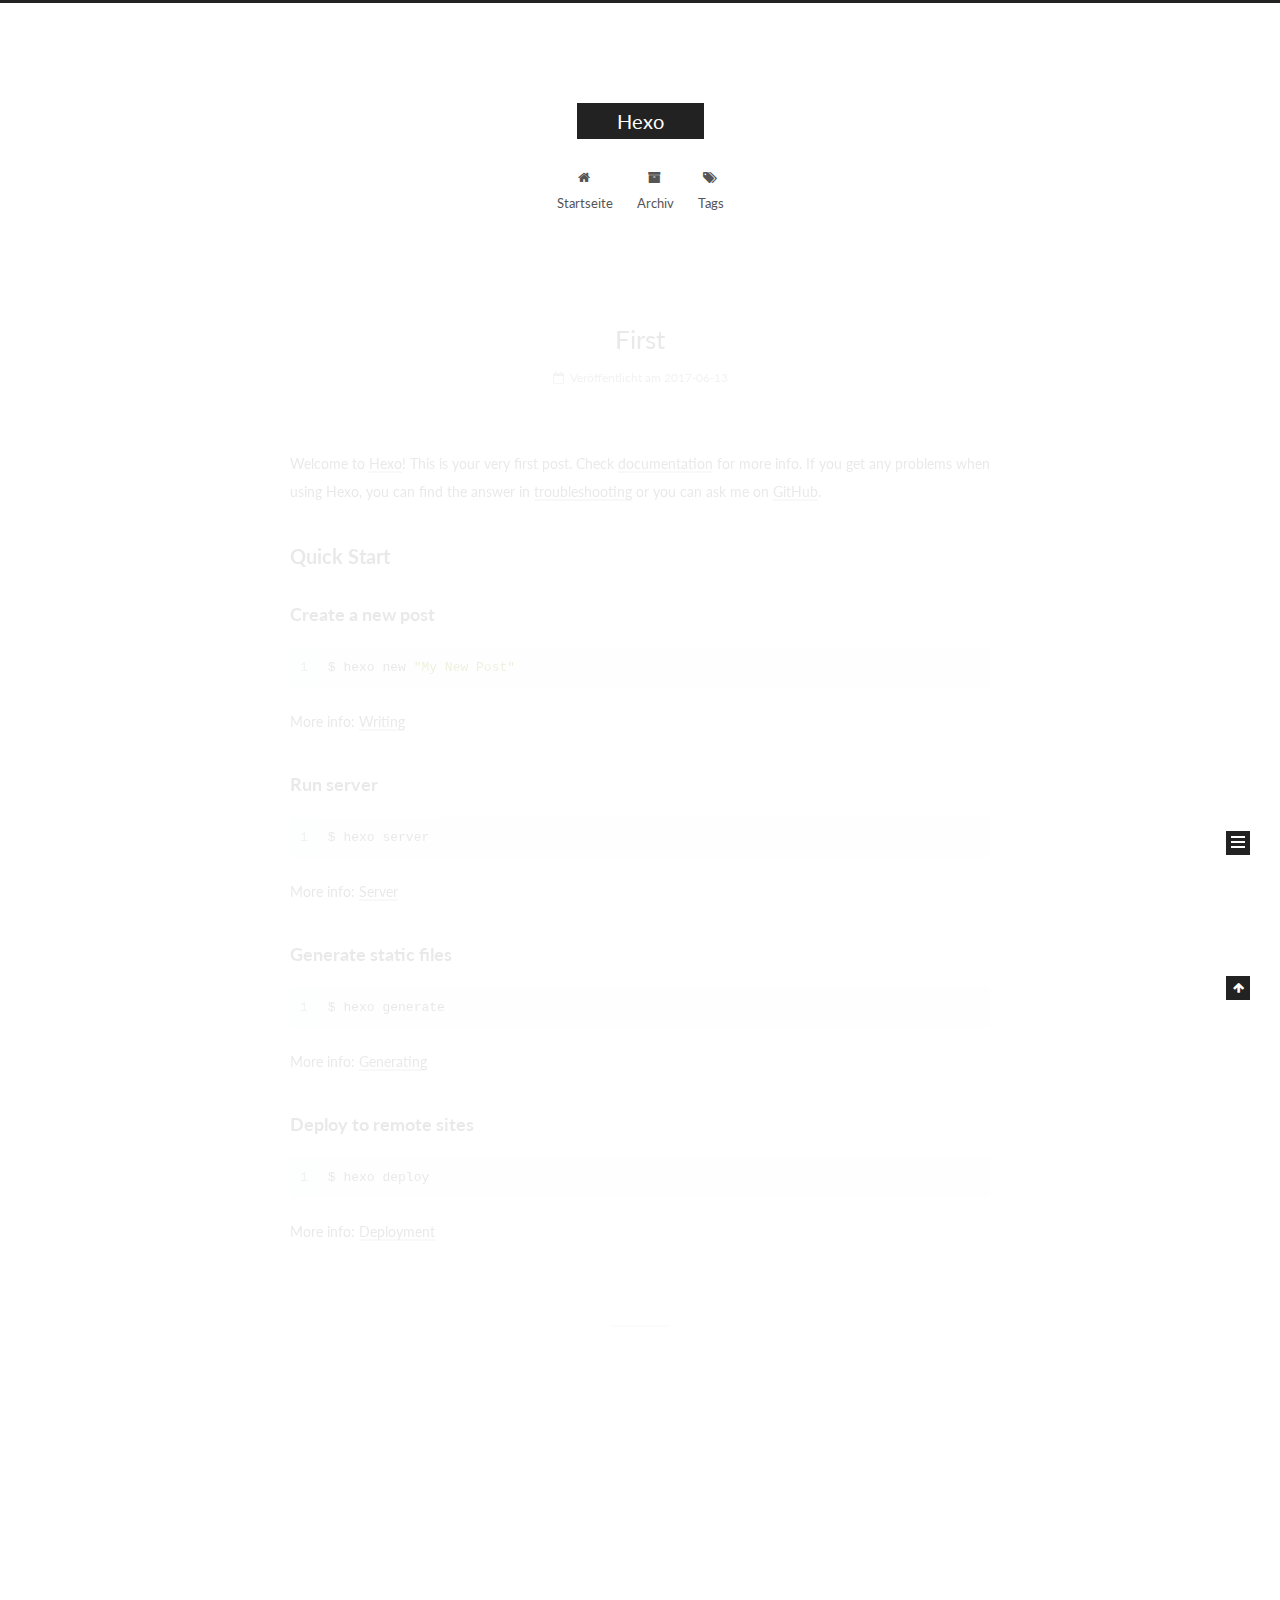
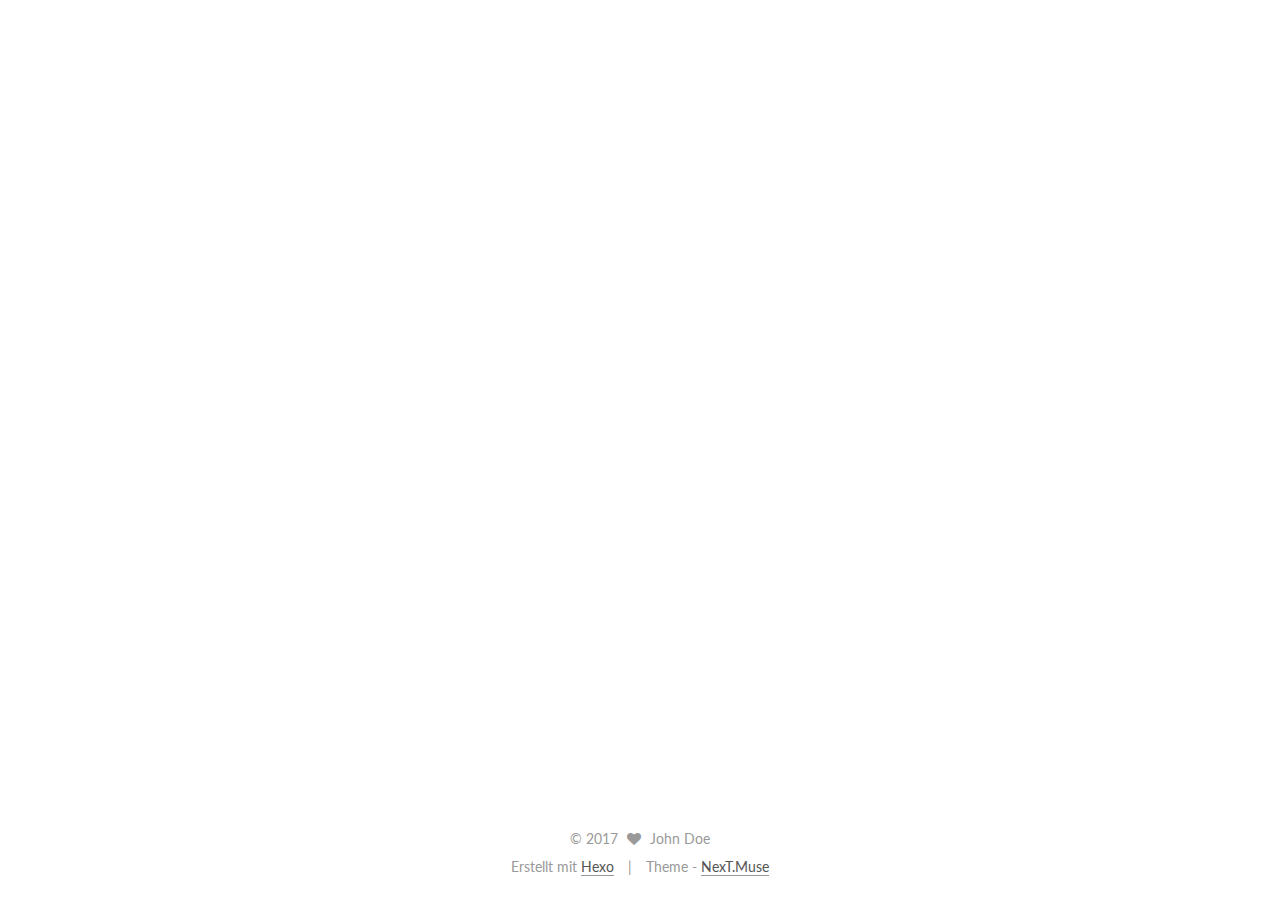
==== index.html @ 850f8885 "Site updated: 2017-06-13 23:37:37" ====
<!doctype html>



  


<html class="theme-next muse use-motion" lang="">
<head>
  <meta charset="UTF-8"/>
<meta http-equiv="X-UA-Compatible" content="IE=edge" />
<meta name="viewport" content="width=device-width, initial-scale=1, maximum-scale=1"/>









<meta http-equiv="Cache-Control" content="no-transform" />
<meta http-equiv="Cache-Control" content="no-siteapp" />















  
  
  <link href="/lib/fancybox/source/jquery.fancybox.css?v=2.1.5" rel="stylesheet" type="text/css" />




  
  
  
  

  
    
    
  

  

  

  

  

  
    
    
    <link href="//fonts.googleapis.com/css?family=Lato:300,300italic,400,400italic,700,700italic&subset=latin,latin-ext" rel="stylesheet" type="text/css">
  






<link href="/lib/font-awesome/css/font-awesome.min.css?v=4.6.2" rel="stylesheet" type="text/css" />

<link href="/css/main.css?v=5.1.1" rel="stylesheet" type="text/css" />


  <meta name="keywords" content="Hexo, NexT" />








  <link rel="shortcut icon" type="image/x-icon" href="/favicon.ico?v=5.1.1" />






<meta property="og:type" content="website">
<meta property="og:title" content="Hexo">
<meta property="og:url" content="http://yoursite.com/index.html">
<meta property="og:site_name" content="Hexo">
<meta name="twitter:card" content="summary">
<meta name="twitter:title" content="Hexo">



<script type="text/javascript" id="hexo.configurations">
  var NexT = window.NexT || {};
  var CONFIG = {
    root: '/',
    scheme: 'Muse',
    sidebar: {"position":"left","display":"post","offset":12,"offset_float":0,"b2t":false,"scrollpercent":false},
    fancybox: true,
    motion: true,
    duoshuo: {
      userId: '0',
      author: 'Author'
    },
    algolia: {
      applicationID: '',
      apiKey: '',
      indexName: '',
      hits: {"per_page":10},
      labels: {"input_placeholder":"Search for Posts","hits_empty":"We didn't find any results for the search: ${query}","hits_stats":"${hits} results found in ${time} ms"}
    }
  };
</script>



  <link rel="canonical" href="http://yoursite.com/"/>





  <title>Hexo</title>
  














</head>

<body itemscope itemtype="http://schema.org/WebPage" lang="">

  
  
    
  

  <div class="container sidebar-position-left 
   page-home 
 ">
    <div class="headband"></div>

    <header id="header" class="header" itemscope itemtype="http://schema.org/WPHeader">
      <div class="header-inner"><div class="site-brand-wrapper">
  <div class="site-meta ">
    

    <div class="custom-logo-site-title">
      <a href="/"  class="brand" rel="start">
        <span class="logo-line-before"><i></i></span>
        <span class="site-title">Hexo</span>
        <span class="logo-line-after"><i></i></span>
      </a>
    </div>
      
        <p class="site-subtitle"></p>
      
  </div>

  <div class="site-nav-toggle">
    <button>
      <span class="btn-bar"></span>
      <span class="btn-bar"></span>
      <span class="btn-bar"></span>
    </button>
  </div>
</div>

<nav class="site-nav">
  

  
    <ul id="menu" class="menu">
      
        
        <li class="menu-item menu-item-home">
          <a href="/" rel="section">
            
              <i class="menu-item-icon fa fa-fw fa-home"></i> <br />
            
            Startseite
          </a>
        </li>
      
        
        <li class="menu-item menu-item-archives">
          <a href="/archives/" rel="section">
            
              <i class="menu-item-icon fa fa-fw fa-archive"></i> <br />
            
            Archiv
          </a>
        </li>
      
        
        <li class="menu-item menu-item-tags">
          <a href="/tags/" rel="section">
            
              <i class="menu-item-icon fa fa-fw fa-tags"></i> <br />
            
            Tags
          </a>
        </li>
      

      
    </ul>
  

  
</nav>



 </div>
    </header>

    <main id="main" class="main">
      <div class="main-inner">
        <div class="content-wrap">
          <div id="content" class="content">
            
  <section id="posts" class="posts-expand">
    
      

  

  
  
  

  <article class="post post-type-normal " itemscope itemtype="http://schema.org/Article">
    <link itemprop="mainEntityOfPage" href="http://yoursite.com/2017/06/13/first/">

    <span hidden itemprop="author" itemscope itemtype="http://schema.org/Person">
      <meta itemprop="name" content="John Doe">
      <meta itemprop="description" content="">
      <meta itemprop="image" content="/images/avatar.gif">
    </span>

    <span hidden itemprop="publisher" itemscope itemtype="http://schema.org/Organization">
      <meta itemprop="name" content="Hexo">
    </span>

    
      <header class="post-header">

        
        
          <h1 class="post-title" itemprop="name headline">
                
                <a class="post-title-link" href="/2017/06/13/first/" itemprop="url">First</a></h1>
        

        <div class="post-meta">
          <span class="post-time">
            
              <span class="post-meta-item-icon">
                <i class="fa fa-calendar-o"></i>
              </span>
              
                <span class="post-meta-item-text">Veröffentlicht am</span>
              
              <time title="Post created" itemprop="dateCreated datePublished" datetime="2017-06-13T22:13:19+08:00">
                2017-06-13
              </time>
            

            

            
          </span>

          

          
            
          

          
          

          

          

          

        </div>
      </header>
    

    <div class="post-body" itemprop="articleBody">

      
      

      
        
          
            <p>Welcome to <a href="https://hexo.io/" target="_blank" rel="external">Hexo</a>! This is your very first post. Check <a href="https://hexo.io/docs/" target="_blank" rel="external">documentation</a> for more info. If you get any problems when using Hexo, you can find the answer in <a href="https://hexo.io/docs/troubleshooting.html" target="_blank" rel="external">troubleshooting</a> or you can ask me on <a href="https://github.com/hexojs/hexo/issues" target="_blank" rel="external">GitHub</a>.</p>
<h2 id="Quick-Start"><a href="#Quick-Start" class="headerlink" title="Quick Start"></a>Quick Start</h2><h3 id="Create-a-new-post"><a href="#Create-a-new-post" class="headerlink" title="Create a new post"></a>Create a new post</h3><figure class="highlight bash"><table><tr><td class="gutter"><pre><div class="line">1</div></pre></td><td class="code"><pre><div class="line">$ hexo new <span class="string">"My New Post"</span></div></pre></td></tr></table></figure>
<p>More info: <a href="https://hexo.io/docs/writing.html" target="_blank" rel="external">Writing</a></p>
<h3 id="Run-server"><a href="#Run-server" class="headerlink" title="Run server"></a>Run server</h3><figure class="highlight bash"><table><tr><td class="gutter"><pre><div class="line">1</div></pre></td><td class="code"><pre><div class="line">$ hexo server</div></pre></td></tr></table></figure>
<p>More info: <a href="https://hexo.io/docs/server.html" target="_blank" rel="external">Server</a></p>
<h3 id="Generate-static-files"><a href="#Generate-static-files" class="headerlink" title="Generate static files"></a>Generate static files</h3><figure class="highlight bash"><table><tr><td class="gutter"><pre><div class="line">1</div></pre></td><td class="code"><pre><div class="line">$ hexo generate</div></pre></td></tr></table></figure>
<p>More info: <a href="https://hexo.io/docs/generating.html" target="_blank" rel="external">Generating</a></p>
<h3 id="Deploy-to-remote-sites"><a href="#Deploy-to-remote-sites" class="headerlink" title="Deploy to remote sites"></a>Deploy to remote sites</h3><figure class="highlight bash"><table><tr><td class="gutter"><pre><div class="line">1</div></pre></td><td class="code"><pre><div class="line">$ hexo deploy</div></pre></td></tr></table></figure>
<p>More info: <a href="https://hexo.io/docs/deployment.html" target="_blank" rel="external">Deployment</a></p>

          
        
      
    </div>

    <div>
      
    </div>

    <div>
      
    </div>

    <div>
      
    </div>

    <footer class="post-footer">
      

      

      

      
      
        <div class="post-eof"></div>
      
    </footer>
  </article>


    
      

  

  
  
  

  <article class="post post-type-normal " itemscope itemtype="http://schema.org/Article">
    <link itemprop="mainEntityOfPage" href="http://yoursite.com/2017/06/13/hello-world/">

    <span hidden itemprop="author" itemscope itemtype="http://schema.org/Person">
      <meta itemprop="name" content="John Doe">
      <meta itemprop="description" content="">
      <meta itemprop="image" content="/images/avatar.gif">
    </span>

    <span hidden itemprop="publisher" itemscope itemtype="http://schema.org/Organization">
      <meta itemprop="name" content="Hexo">
    </span>

    
      <header class="post-header">

        
        
          <h1 class="post-title" itemprop="name headline">
                
                <a class="post-title-link" href="/2017/06/13/hello-world/" itemprop="url">Hello World</a></h1>
        

        <div class="post-meta">
          <span class="post-time">
            
              <span class="post-meta-item-icon">
                <i class="fa fa-calendar-o"></i>
              </span>
              
                <span class="post-meta-item-text">Veröffentlicht am</span>
              
              <time title="Post created" itemprop="dateCreated datePublished" datetime="2017-06-13T21:46:37+08:00">
                2017-06-13
              </time>
            

            

            
          </span>

          

          
            
          

          
          

          

          

          

        </div>
      </header>
    

    <div class="post-body" itemprop="articleBody">

      
      

      
        
          
            <p>Welcome to <a href="https://hexo.io/" target="_blank" rel="external">Hexo</a>! This is your very first post. Check <a href="https://hexo.io/docs/" target="_blank" rel="external">documentation</a> for more info. If you get any problems when using Hexo, you can find the answer in <a href="https://hexo.io/docs/troubleshooting.html" target="_blank" rel="external">troubleshooting</a> or you can ask me on <a href="https://github.com/hexojs/hexo/issues" target="_blank" rel="external">GitHub</a>.</p>
<h2 id="Quick-Start"><a href="#Quick-Start" class="headerlink" title="Quick Start"></a>Quick Start</h2><h3 id="Create-a-new-post"><a href="#Create-a-new-post" class="headerlink" title="Create a new post"></a>Create a new post</h3><figure class="highlight bash"><table><tr><td class="gutter"><pre><div class="line">1</div></pre></td><td class="code"><pre><div class="line">$ hexo new <span class="string">"My New Post"</span></div></pre></td></tr></table></figure>
<p>More info: <a href="https://hexo.io/docs/writing.html" target="_blank" rel="external">Writing</a></p>
<h3 id="Run-server"><a href="#Run-server" class="headerlink" title="Run server"></a>Run server</h3><figure class="highlight bash"><table><tr><td class="gutter"><pre><div class="line">1</div></pre></td><td class="code"><pre><div class="line">$ hexo server</div></pre></td></tr></table></figure>
<p>More info: <a href="https://hexo.io/docs/server.html" target="_blank" rel="external">Server</a></p>
<h3 id="Generate-static-files"><a href="#Generate-static-files" class="headerlink" title="Generate static files"></a>Generate static files</h3><figure class="highlight bash"><table><tr><td class="gutter"><pre><div class="line">1</div></pre></td><td class="code"><pre><div class="line">$ hexo generate</div></pre></td></tr></table></figure>
<p>More info: <a href="https://hexo.io/docs/generating.html" target="_blank" rel="external">Generating</a></p>
<h3 id="Deploy-to-remote-sites"><a href="#Deploy-to-remote-sites" class="headerlink" title="Deploy to remote sites"></a>Deploy to remote sites</h3><figure class="highlight bash"><table><tr><td class="gutter"><pre><div class="line">1</div></pre></td><td class="code"><pre><div class="line">$ hexo deploy</div></pre></td></tr></table></figure>
<p>More info: <a href="https://hexo.io/docs/deployment.html" target="_blank" rel="external">Deployment</a></p>

          
        
      
    </div>

    <div>
      
    </div>

    <div>
      
    </div>

    <div>
      
    </div>

    <footer class="post-footer">
      

      

      

      
      
        <div class="post-eof"></div>
      
    </footer>
  </article>


    
  </section>

  


          </div>
          


          

        </div>
        
          
  
  <div class="sidebar-toggle">
    <div class="sidebar-toggle-line-wrap">
      <span class="sidebar-toggle-line sidebar-toggle-line-first"></span>
      <span class="sidebar-toggle-line sidebar-toggle-line-middle"></span>
      <span class="sidebar-toggle-line sidebar-toggle-line-last"></span>
    </div>
  </div>

  <aside id="sidebar" class="sidebar">
    <div class="sidebar-inner">

      

      

      <section class="site-overview sidebar-panel sidebar-panel-active">
        <div class="site-author motion-element" itemprop="author" itemscope itemtype="http://schema.org/Person">
          <img class="site-author-image" itemprop="image"
               src="/images/avatar.gif"
               alt="John Doe" />
          <p class="site-author-name" itemprop="name">John Doe</p>
           
              <p class="site-description motion-element" itemprop="description"></p>
          
        </div>
        <nav class="site-state motion-element">

          
            <div class="site-state-item site-state-posts">
              <a href="/archives/">
                <span class="site-state-item-count">2</span>
                <span class="site-state-item-name">Artikel</span>
              </a>
            </div>
          

          

          

        </nav>

        

        <div class="links-of-author motion-element">
          
        </div>

        
        

        
        

        


      </section>

      

      

    </div>
  </aside>


        
      </div>
    </main>

    <footer id="footer" class="footer">
      <div class="footer-inner">
        <div class="copyright" >
  
  &copy; 
  <span itemprop="copyrightYear">2017</span>
  <span class="with-love">
    <i class="fa fa-heart"></i>
  </span>
  <span class="author" itemprop="copyrightHolder">John Doe</span>
</div>


<div class="powered-by">
  Erstellt mit  <a class="theme-link" href="https://hexo.io">Hexo</a>
</div>

<div class="theme-info">
  Theme -
  <a class="theme-link" href="https://github.com/iissnan/hexo-theme-next">
    NexT.Muse
  </a>
</div>


        

        
      </div>
    </footer>

    
      <div class="back-to-top">
        <i class="fa fa-arrow-up"></i>
        
      </div>
    

  </div>

  

<script type="text/javascript">
  if (Object.prototype.toString.call(window.Promise) !== '[object Function]') {
    window.Promise = null;
  }
</script>









  












  
  <script type="text/javascript" src="/lib/jquery/index.js?v=2.1.3"></script>

  
  <script type="text/javascript" src="/lib/fastclick/lib/fastclick.min.js?v=1.0.6"></script>

  
  <script type="text/javascript" src="/lib/jquery_lazyload/jquery.lazyload.js?v=1.9.7"></script>

  
  <script type="text/javascript" src="/lib/velocity/velocity.min.js?v=1.2.1"></script>

  
  <script type="text/javascript" src="/lib/velocity/velocity.ui.min.js?v=1.2.1"></script>

  
  <script type="text/javascript" src="/lib/fancybox/source/jquery.fancybox.pack.js?v=2.1.5"></script>


  


  <script type="text/javascript" src="/js/src/utils.js?v=5.1.1"></script>

  <script type="text/javascript" src="/js/src/motion.js?v=5.1.1"></script>



  
  

  
    <script type="text/javascript" src="/js/src/scrollspy.js?v=5.1.1"></script>
<script type="text/javascript" src="/js/src/post-details.js?v=5.1.1"></script>

  

  


  <script type="text/javascript" src="/js/src/bootstrap.js?v=5.1.1"></script>



  


  




	





  





  





  






  





  

  

  

  

  

  

</body>
</html>
---- css/main.css ----
/* normalize.css v3.0.2 | MIT License | git.io/normalize */
html {
  font-family: sans-serif; /* 1 */
  -ms-text-size-adjust: 100%; /* 2 */
  -webkit-text-size-adjust: 100%; /* 2 */
}
body {
  margin: 0;
}
article,
aside,
details,
figcaption,
figure,
footer,
header,
hgroup,
main,
menu,
nav,
section,
summary {
  display: block;
}
audio,
canvas,
progress,
video {
  display: inline-block; /* 1 */
  vertical-align: baseline; /* 2 */
}
audio:not([controls]) {
  display: none;
  height: 0;
}
[hidden],
template {
  display: none;
}
a {
  background-color: transparent;
}
a:active,
a:hover {
  outline: 0;
}
abbr[title] {
  border-bottom: 1px dotted;
}
b,
strong {
  font-weight: bold;
}
dfn {
  font-style: italic;
}
h1 {
  font-size: 2em;
  margin: 0.67em 0;
}
mark {
  background: #ff0;
  color: #000;
}
small {
  font-size: 80%;
}
sub,
sup {
  font-size: 75%;
  line-height: 0;
  position: relative;
  vertical-align: baseline;
}
sup {
  top: -0.5em;
}
sub {
  bottom: -0.25em;
}
img {
  border: 0;
}
svg:not(:root) {
  overflow: hidden;
}
figure {
  margin: 1em 40px;
}
hr {
  -moz-box-sizing: content-box;
  box-sizing: content-box;
  height: 0;
}
pre {
  overflow: auto;
}
code,
kbd,
pre,
samp {
  font-family: monospace, monospace;
  font-size: 1em;
}
button,
input,
optgroup,
select,
textarea {
  color: inherit; /* 1 */
  font: inherit; /* 2 */
  margin: 0; /* 3 */
}
button {
  overflow: visible;
}
button,
select {
  text-transform: none;
}
button,
html input[type="button"],
input[type="reset"],
input[type="submit"] {
  -webkit-appearance: button; /* 2 */
  cursor: pointer; /* 3 */
}
button[disabled],
html input[disabled] {
  cursor: default;
}
button::-moz-focus-inner,
input::-moz-focus-inner {
  border: 0;
  padding: 0;
}
input {
  line-height: normal;
}
input[type="checkbox"],
input[type="radio"] {
  box-sizing: border-box; /* 1 */
  padding: 0; /* 2 */
}
input[type="number"]::-webkit-inner-spin-button,
input[type="number"]::-webkit-outer-spin-button {
  height: auto;
}
input[type="search"] {
  -webkit-appearance: textfield; /* 1 */
  -moz-box-sizing: content-box;
  -webkit-box-sizing: content-box; /* 2 */
  box-sizing: content-box;
}
input[type="search"]::-webkit-search-cancel-button,
input[type="search"]::-webkit-search-decoration {
  -webkit-appearance: none;
}
fieldset {
  border: 1px solid #c0c0c0;
  margin: 0 2px;
  padding: 0.35em 0.625em 0.75em;
}
legend {
  border: 0; /* 1 */
  padding: 0; /* 2 */
}
textarea {
  overflow: auto;
}
optgroup {
  font-weight: bold;
}
table {
  border-collapse: collapse;
  border-spacing: 0;
}
td,
th {
  padding: 0;
}
::selection {
  background: #262a30;
  color: #fff;
}
body {
  position: relative;
  font-family: 'Lato', "PingFang SC", "Microsoft YaHei", sans-serif;
  font-size: 14px;
  line-height: 2;
  color: #555;
  background: #fff;
}
@media (max-width: 767px) {
  body {
    padding-right: 0 !important;
  }
}
@media (min-width: 768px) and (max-width: 991px) {
  body {
    padding-right: 0 !important;
  }
}
@media (min-width: 1600px) {
  body {
    font-size: 16px;
  }
}
h1,
h2,
h3,
h4,
h5,
h6 {
  margin: 0;
  padding: 0;
  font-weight: bold;
  line-height: 1.5;
  font-family: 'Lato', "PingFang SC", "Microsoft YaHei", sans-serif;
}
h2,
h3,
h4,
h5,
h6 {
  margin: 20px 0 15px;
}
h1 {
  font-size: 22px;
}
@media (max-width: 767px) {
  h1 {
    font-size: 18px;
  }
}
h2 {
  font-size: 20px;
}
@media (max-width: 767px) {
  h2 {
    font-size: 16px;
  }
}
h3 {
  font-size: 18px;
}
@media (max-width: 767px) {
  h3 {
    font-size: 14px;
  }
}
h4 {
  font-size: 16px;
}
@media (max-width: 767px) {
  h4 {
    font-size: 12px;
  }
}
h5 {
  font-size: 14px;
}
@media (max-width: 767px) {
  h5 {
    font-size: 10px;
  }
}
h6 {
  font-size: 12px;
}
@media (max-width: 767px) {
  h6 {
    font-size: 8px;
  }
}
p {
  margin: 0 0 25px 0;
}
a {
  color: #555;
  text-decoration: none;
  border-bottom: 1px solid #999;
  word-wrap: break-word;
}
a:hover {
  color: #222;
  border-bottom-color: #222;
}
blockquote {
  margin: 0;
  padding: 0;
}
img {
  display: block;
  margin: auto;
  max-width: 100%;
  height: auto;
}
hr {
  margin: 40px 0;
  height: 3px;
  border: none;
  background-color: #ddd;
  background-image: repeating-linear-gradient(-45deg, #fff, #fff 4px, transparent 4px, transparent 8px);
}
blockquote {
  padding: 0 15px;
  color: #666;
  border-left: 4px solid #ddd;
}
blockquote cite::before {
  content: "-";
  padding: 0 5px;
}
dt {
  font-weight: 700;
}
dd {
  margin: 0;
  padding: 0;
}
.text-left {
  text-align: left;
}
.text-center {
  text-align: center;
}
.text-right {
  text-align: right;
}
.text-justify {
  text-align: justify;
}
.text-nowrap {
  white-space: nowrap;
}
.text-lowercase {
  text-transform: lowercase;
}
.text-uppercase {
  text-transform: uppercase;
}
.text-capitalize {
  text-transform: capitalize;
}
.center-block {
  display: block;
  margin-left: auto;
  margin-right: auto;
}
.clearfix:before,
.clearfix:after {
  content: " ";
  display: table;
}
.clearfix:after {
  clear: both;
}
.pullquote {
  width: 45%;
}
.pullquote.left {
  float: left;
  margin-left: 5px;
  margin-right: 10px;
}
.pullquote.right {
  float: right;
  margin-left: 10px;
  margin-right: 5px;
}
.affix.affix.affix {
  position: fixed;
}
.translation {
  margin-top: -20px;
  font-size: 14px;
  color: #999;
}
.scrollbar-measure {
  width: 100px;
  height: 100px;
  overflow: scroll;
  position: absolute;
  top: -9999px;
}
.use-motion .motion-element {
  opacity: 0;
}
table {
  margin: 20px 0;
  width: 100%;
  border-collapse: collapse;
  border-spacing: 0;
  border: 1px solid #ddd;
  font-size: 14px;
  table-layout: fixed;
  word-wrap: break-all;
}
table>tbody>tr:nth-of-type(odd) {
  background-color: #f9f9f9;
}
table>tbody>tr:hover {
  background-color: #f5f5f5;
}
caption,
th,
td {
  padding: 8px;
  text-align: left;
  vertical-align: middle;
  font-weight: normal;
}
th,
td {
  border-bottom: 3px solid #ddd;
  border-right: 1px solid #eee;
}
th {
  padding-bottom: 10px;
  font-weight: 700;
}
td {
  border-bottom-width: 1px;
}
html,
body {
  height: 100%;
}
.container {
  position: relative;
  min-height: 100%;
}
.header-inner {
  margin: 0 auto;
  padding: 100px 0 70px;
  width: 700px;
}
@media (min-width: 1600px) {
  .container .header-inner {
    width: 900px;
  }
}
.main {
  padding-bottom: 150px;
}
.main-inner {
  margin: 0 auto;
  width: 700px;
}
@media (min-width: 1600px) {
  .container .main-inner {
    width: 900px;
  }
}
.footer {
  position: absolute;
  left: 0;
  bottom: 0;
  width: 100%;
  min-height: 50px;
}
.footer-inner {
  box-sizing: border-box;
  margin: 20px auto;
  width: 700px;
}
@media (min-width: 1600px) {
  .container .footer-inner {
    width: 900px;
  }
}
pre,
.highlight {
  overflow: auto;
  margin: 20px 0;
  padding: 0;
  font-size: 13px;
  color: #4d4d4c;
  background: #f7f7f7;
  line-height: 1.6;
}
pre,
code {
  font-family: consolas, Menlo, "PingFang SC", "Microsoft YaHei", monospace;
}
code {
  padding: 2px 4px;
  word-wrap: break-word;
  color: #555;
  background: #eee;
  border-radius: 3px;
  font-size: 13px;
}
pre code {
  padding: 0;
  color: #4d4d4c;
  background: none;
  text-shadow: none;
}
.highlight {
  border-radius: 1px;
}
.highlight pre {
  border: none;
  margin: 0;
  padding: 10px 0;
}
.highlight table {
  margin: 0;
  width: auto;
  border: none;
}
.highlight td {
  border: none;
  padding: 0;
}
.highlight figcaption {
  font-size: 1em;
  color: #4d4d4c;
  line-height: 1em;
  margin-bottom: 1em;
}
.highlight figcaption:before,
.highlight figcaption:after {
  content: " ";
  display: table;
}
.highlight figcaption:after {
  clear: both;
}
.highlight figcaption a {
  float: right;
  color: #4d4d4c;
}
.highlight figcaption a:hover {
  border-bottom-color: #4d4d4c;
}
.highlight .gutter pre {
  padding-left: 10px;
  padding-right: 10px;
  color: #869194;
  text-align: right;
  background-color: #eff2f3;
}
.highlight .code pre {
  width: 100%;
  padding-left: 10px;
  padding-right: 10px;
  background-color: #f7f7f7;
}
.highlight .line {
  height: 20px;
}
.gutter {
  -webkit-user-select: none;
  -moz-user-select: none;
  -ms-user-select: none;
  user-select: none;
}
.gist table {
  width: auto;
}
.gist table td {
  border: none;
}
pre .deletion {
  background: #fdd;
}
pre .addition {
  background: #dfd;
}
pre .meta {
  color: #8959a8;
}
pre .comment {
  color: #8e908c;
}
pre .variable,
pre .attribute,
pre .tag,
pre .regexp,
pre .ruby .constant,
pre .xml .tag .title,
pre .xml .pi,
pre .xml .doctype,
pre .html .doctype,
pre .css .id,
pre .css .class,
pre .css .pseudo {
  color: #c82829;
}
pre .number,
pre .preprocessor,
pre .built_in,
pre .literal,
pre .params,
pre .constant,
pre .command {
  color: #f5871f;
}
pre .ruby .class .title,
pre .css .rules .attribute,
pre .string,
pre .value,
pre .inheritance,
pre .header,
pre .ruby .symbol,
pre .xml .cdata,
pre .special,
pre .number,
pre .formula {
  color: #718c00;
}
pre .title,
pre .css .hexcolor {
  color: #3e999f;
}
pre .function,
pre .python .decorator,
pre .python .title,
pre .ruby .function .title,
pre .ruby .title .keyword,
pre .perl .sub,
pre .javascript .title,
pre .coffeescript .title {
  color: #4271ae;
}
pre .keyword,
pre .javascript .function {
  color: #8959a8;
}
.full-image.full-image.full-image {
  border: none;
  max-width: 100%;
  width: auto;
  margin: 20px auto;
}
@media (min-width: 992px) {
  .full-image.full-image.full-image {
    max-width: none;
    width: 110%;
    margin: 25px -5%;
  }
}
.blockquote-center,
.page-home .post-type-quote blockquote,
.page-post-detail .post-type-quote blockquote {
  position: relative;
  margin: 40px 0;
  padding: 0;
  border-left: none;
  text-align: center;
}
.blockquote-center::before,
.page-home .post-type-quote blockquote::before,
.page-post-detail .post-type-quote blockquote::before,
.blockquote-center::after,
.page-home .post-type-quote blockquote::after,
.page-post-detail .post-type-quote blockquote::after {
  position: absolute;
  content: ' ';
  display: block;
  width: 100%;
  height: 24px;
  opacity: 0.2;
  background-repeat: no-repeat;
  background-position: 0 -6px;
  background-size: 22px 22px;
}
.blockquote-center::before,
.page-home .post-type-quote blockquote::before,
.page-post-detail .post-type-quote blockquote::before {
  top: -20px;
  background-image: url("../images/quote-l.svg");
  border-top: 1px solid #ccc;
}
.blockquote-center::after,
.page-home .post-type-quote blockquote::after,
.page-post-detail .post-type-quote blockquote::after {
  bottom: -20px;
  background-image: url("../images/quote-r.svg");
  border-bottom: 1px solid #ccc;
  background-position: 100% 8px;
}
.blockquote-center p,
.page-home .post-type-quote blockquote p,
.page-post-detail .post-type-quote blockquote p,
.blockquote-center div,
.page-home .post-type-quote blockquote div,
.page-post-detail .post-type-quote blockquote div {
  text-align: center;
}
.post .post-body .group-picture img {
  box-sizing: border-box;
  padding: 0 3px;
  border: none;
}
.post .group-picture-row {
  overflow: hidden;
  margin-top: 6px;
}
.post .group-picture-row:first-child {
  margin-top: 0;
}
.post .group-picture-column {
  float: left;
}
.page-post-detail .post-body .group-picture-column {
  float: none;
  margin-top: 10px;
  width: auto !important;
}
.page-post-detail .post-body .group-picture-column img {
  margin: 0 auto;
}
.page-archive .group-picture-container {
  overflow: hidden;
}
.page-archive .group-picture-row {
  float: left;
}
.page-archive .group-picture-row:first-child {
  margin-top: 6px;
}
.page-archive .group-picture-column {
  max-width: 150px;
  max-height: 150px;
}
.note {
  padding: 20px;
  margin: 20px 0;
  border: 1px solid #eee;
  border-left-width: 5px;
  border-radius: 3px;
}
.note h2,
.note h3,
.note h4,
.note h5,
.note h6 {
  margin-top: 0;
  margin-bottom: 5px;
  padding-top: 0 !important;
}
.note p:last-child {
  margin-bottom: 0;
}
.note code {
  border-radius: 3px;
}
.note+.note {
  margin-top: -5px;
}
.default {
  border-left-color: #777;
}
.default h2,
.default h3,
.default h4,
.default h5,
.default h6 {
  color: #777;
}
.primary {
  border-left-color: #428bca;
}
.primary h2,
.primary h3,
.primary h4,
.primary h5,
.primary h6 {
  color: #428bca;
}
.success {
  border-left-color: #5cb85c;
}
.success h2,
.success h3,
.success h4,
.success h5,
.success h6 {
  color: #5cb85c;
}
.danger {
  border-left-color: #d9534f;
}
.danger h2,
.danger h3,
.danger h4,
.danger h5,
.danger h6 {
  color: #d9534f;
}
.warning {
  border-left-color: #f0ad4e;
}
.warning h2,
.warning h3,
.warning h4,
.warning h5,
.warning h6 {
  color: #f0ad4e;
}
.info {
  border-left-color: #5bc0de;
}
.info h2,
.info h3,
.info h4,
.info h5,
.info h6 {
  color: #5bc0de;
}
.btn {
  display: inline-block;
  padding: 0 20px;
  font-size: 14px;
  color: #fff;
  background: #222;
  border: 2px solid #222;
  text-decoration: none;
  border-radius: 0;
  transition-property: background-color;
  transition-duration: 0.2s;
  transition-timing-function: ease-in-out;
  transition-delay: 0s;
}
.btn:hover,
.post-button .btn:hover {
  border-color: #222;
  color: #222;
  background: #fff;
}
.btn-bar {
  display: block;
  width: 22px;
  height: 2px;
  background: #555;
  border-radius: 1px;
}
.btn-bar+.btn-bar {
  margin-top: 4px;
}
.pagination {
  margin: 120px 0 40px;
  text-align: center;
  border-top: 1px solid #eee;
}
.page-number-basic,
.pagination .prev,
.pagination .next,
.pagination .page-number,
.pagination .space {
  display: inline-block;
  position: relative;
  top: -1px;
  margin: 0 10px;
  padding: 0 10px;
  line-height: 30px;
}
@media (max-width: 767px) {
  .page-number-basic,
  .pagination .prev,
  .pagination .next,
  .pagination .page-number,
  .pagination .space {
    margin: 0 5px;
  }
}
.pagination .prev,
.pagination .next,
.pagination .page-number {
  border-bottom: 0;
  border-top: 1px solid #eee;
  transition-property: border-color;
  transition-duration: 0.2s;
  transition-timing-function: ease-in-out;
  transition-delay: 0s;
}
.pagination .prev:hover,
.pagination .next:hover,
.pagination .page-number:hover {
  border-top-color: #222;
}
.pagination .space {
  padding: 0;
  margin: 0;
}
.pagination .prev {
  margin-left: 0;
}
.pagination .next {
  margin-right: 0;
}
.pagination .page-number.current {
  color: #fff;
  background: #ccc;
  border-top-color: #ccc;
}
@media (max-width: 767px) {
  .pagination {
    border-top: none;
  }
  .pagination .prev,
  .pagination .next,
  .pagination .page-number {
    margin-bottom: 10px;
    border-top: 0;
    border-bottom: 1px solid #eee;
  }
  .pagination .prev:hover,
  .pagination .next:hover,
  .pagination .page-number:hover {
    border-bottom-color: #222;
  }
}
.comments {
  margin: 60px 20px 0;
}
.tag-cloud {
  text-align: center;
}
.tag-cloud a {
  display: inline-block;
  margin: 10px;
}
.back-to-top {
  box-sizing: border-box;
  position: fixed;
  bottom: -100px;
  right: 30px;
  z-index: 1050;
  padding: 0 6px;
  width: 24px;
  background: #222;
  font-size: 12px;
  opacity: 1;
  color: #fff;
  cursor: pointer;
  text-align: center;
  -webkit-transform: translateZ(0);
  transition-property: bottom;
  transition-duration: 0.2s;
  transition-timing-function: ease-in-out;
  transition-delay: 0s;
}
@media (max-width: 767px) {
  .back-to-top {
    display: none;
  }
}
@media (min-width: 768px) and (max-width: 991px) {
  .back-to-top {
    display: none;
  }
}
.back-to-top.back-to-top-on {
  bottom: 19px;
}
.header {
  background: transparent;
}
.header-inner {
  position: relative;
}
.headband {
  height: 3px;
  background: #222;
}
.site-meta {
  margin: 0;
  text-align: center;
}
@media (max-width: 767px) {
  .site-meta {
    text-align: center;
  }
}
.brand {
  position: relative;
  display: inline-block;
  padding: 0 40px;
  color: #fff;
  background: #222;
  border-bottom: none;
}
.brand:hover {
  color: #fff;
}
.logo {
  display: inline-block;
  margin-right: 5px;
  line-height: 36px;
  vertical-align: top;
}
.site-title {
  display: inline-block;
  vertical-align: top;
  line-height: 36px;
  font-size: 20px;
  font-weight: normal;
  font-family: 'Lato', "PingFang SC", "Microsoft YaHei", sans-serif;
}
.site-subtitle {
  margin-top: 10px;
  font-size: 13px;
  color: #999;
}
.use-motion .brand {
  opacity: 0;
}
.use-motion .logo,
.use-motion .site-title,
.use-motion .site-subtitle {
  opacity: 0;
  position: relative;
  top: -10px;
}
.site-nav-toggle {
  display: none;
  position: absolute;
  top: 10px;
  left: 10px;
}
@media (max-width: 767px) {
  .site-nav-toggle {
    display: block;
  }
}
.site-nav-toggle button {
  margin-top: 2px;
  padding: 9px 10px;
  background: transparent;
  border: none;
}
@media (max-width: 767px) {
  .site-nav {
    display: none;
    margin: 0 -10px;
    padding: 0 10px;
    clear: both;
    border-top: 1px solid #ddd;
  }
}
@media (min-width: 768px) and (max-width: 991px) {
  .site-nav {
    display: block !important;
  }
}
@media (min-width: 992px) {
  .site-nav {
    display: block !important;
  }
}
.menu {
  margin-top: 20px;
  padding-left: 0;
  text-align: center;
}
.menu .menu-item {
  display: inline-block;
  margin: 0 10px;
  list-style: none;
}
@media screen and (max-width: 767px) {
  .menu .menu-item {
    margin-top: 10px;
  }
}
.menu .menu-item a {
  display: block;
  font-size: 13px;
  line-height: inherit;
  border-bottom: 1px solid transparent;
  transition-property: border-color;
  transition-duration: 0.2s;
  transition-timing-function: ease-in-out;
  transition-delay: 0s;
}
.menu .menu-item a:hover {
  border-bottom-color: #222;
}
.menu .menu-item .fa {
  margin-right: 5px;
}
.use-motion .menu-item {
  opacity: 0;
}
.post-body {
  font-family: 'Lato', "PingFang SC", "Microsoft YaHei", sans-serif;
}
@media (max-width: 767px) {
  .post-body {
    word-break: break-word;
  }
}
.post-body .fancybox img {
  display: block !important;
  margin: 0 auto;
  cursor: pointer;
  cursor: zoom-in;
  cursor: -webkit-zoom-in;
}
.post-body .image-caption,
.post-body .figure .caption {
  margin: 10px auto 15px;
  text-align: center;
  font-size: 14px;
  color: #999;
  font-weight: bold;
  line-height: 1;
}
.post-sticky-flag {
  display: inline-block;
  font-size: 16px;
  -ms-transform: rotate(30deg);
  -webkit-transform: rotate(30deg);
  -moz-transform: rotate(30deg);
  -ms-transform: rotate(30deg);
  -o-transform: rotate(30deg);
  transform: rotate(30deg);
}
.posts-expand {
  padding-top: 40px;
}
@media (max-width: 767px) {
  .posts-expand {
    margin: 0 20px;
  }
  .post-body pre {
    padding: 10px;
  }
  .post-body pre .gutter pre {
    padding-right: 10px;
  }
  .post-body .highlight {
    margin-left: 0px;
    margin-right: 0px;
    padding: 0;
  }
  .post-body .highlight .gutter pre {
    padding-right: 10px;
  }
}
@media (min-width: 992px) {
  .posts-expand .post-body {
    text-align: justify;
  }
}
.posts-expand .post-body h2,
.posts-expand .post-body h3,
.posts-expand .post-body h4,
.posts-expand .post-body h5,
.posts-expand .post-body h6 {
  padding-top: 10px;
}
.posts-expand .post-body h2 .header-anchor,
.posts-expand .post-body h3 .header-anchor,
.posts-expand .post-body h4 .header-anchor,
.posts-expand .post-body h5 .header-anchor,
.posts-expand .post-body h6 .header-anchor {
  float: right;
  margin-left: 10px;
  color: #ccc;
  border-bottom-style: none;
  visibility: hidden;
}
.posts-expand .post-body h2 .header-anchor:hover,
.posts-expand .post-body h3 .header-anchor:hover,
.posts-expand .post-body h4 .header-anchor:hover,
.posts-expand .post-body h5 .header-anchor:hover,
.posts-expand .post-body h6 .header-anchor:hover {
  color: inherit;
}
.posts-expand .post-body h2:hover .header-anchor,
.posts-expand .post-body h3:hover .header-anchor,
.posts-expand .post-body h4:hover .header-anchor,
.posts-expand .post-body h5:hover .header-anchor,
.posts-expand .post-body h6:hover .header-anchor {
  visibility: visible;
}
.posts-expand .post-body ul li {
  list-style: circle;
}
.posts-expand .post-body img {
  box-sizing: border-box;
  margin: auto;
  padding: 3px;
  border: 1px solid #ddd;
}
.posts-expand .fancybox img {
  margin: 0 auto;
}
@media (max-width: 767px) {
  .posts-collapse {
    margin: 0 20px;
  }
  .posts-collapse .post-title,
  .posts-collapse .post-meta {
    display: block;
    width: auto;
    text-align: left;
  }
}
.posts-collapse {
  position: relative;
  z-index: 1010;
  margin-left: 55px;
}
.posts-collapse::after {
  content: " ";
  position: absolute;
  top: 20px;
  left: 0;
  margin-left: -2px;
  width: 4px;
  height: 100%;
  background: #f5f5f5;
  z-index: -1;
}
@media (max-width: 767px) {
  .posts-collapse {
    margin: 0 20px;
  }
}
.posts-collapse .collection-title {
  position: relative;
  margin: 60px 0;
}
.posts-collapse .collection-title h1,
.posts-collapse .collection-title h2 {
  margin-left: 20px;
}
.posts-collapse .collection-title small {
  color: #bbb;
  margin-left: 5px;
}
.posts-collapse .collection-title::before {
  content: " ";
  position: absolute;
  left: 0;
  top: 50%;
  margin-left: -4px;
  margin-top: -4px;
  width: 8px;
  height: 8px;
  background: #bbb;
  border-radius: 50%;
}
.posts-collapse .post {
  margin: 30px 0;
}
.posts-collapse .post-header {
  position: relative;
  transition-duration: 0.2s;
  transition-timing-function: ease-in-out;
  transition-delay: 0s;
  transition-property: border;
  border-bottom: 1px dashed #ccc;
}
.posts-collapse .post-header::before {
  content: " ";
  position: absolute;
  left: 0;
  top: 12px;
  width: 6px;
  height: 6px;
  margin-left: -4px;
  background: #bbb;
  border-radius: 50%;
  border: 1px solid #fff;
  transition-duration: 0.2s;
  transition-timing-function: ease-in-out;
  transition-delay: 0s;
  transition-property: background;
}
.posts-collapse .post-header:hover {
  border-bottom-color: #666;
}
.posts-collapse .post-header:hover::before {
  background: #222;
}
.posts-collapse .post-meta {
  position: absolute;
  font-size: 12px;
  left: 20px;
  top: 5px;
}
.posts-collapse .post-comments-count {
  display: none;
}
.posts-collapse .post-title {
  margin-left: 60px;
  font-size: 16px;
  font-weight: normal;
  line-height: inherit;
}
.posts-collapse .post-title::after {
  margin-left: 3px;
  opacity: 0.6;
}
.posts-collapse .post-title a {
  color: #666;
  border-bottom: none;
}
.page-home .post-type-quote .post-header,
.page-post-detail .post-type-quote .post-header,
.page-home .post-type-quote .post-tags,
.page-post-detail .post-type-quote .post-tags {
  display: none;
}
.posts-expand .post-title {
  font-size: 26px;
  text-align: center;
  word-break: break-word;
  font-weight: 400;
}
@media (max-width: 767px) {
  .posts-expand .post-title {
    font-size: 22px;
  }
}
.posts-expand .post-title-link {
  display: inline-block;
  position: relative;
  color: #555;
  border-bottom: none;
  line-height: 1.2;
  vertical-align: top;
}
.posts-expand .post-title-link::before {
  content: "";
  position: absolute;
  width: 100%;
  height: 2px;
  bottom: 0;
  left: 0;
  background-color: #000;
  visibility: hidden;
  -webkit-transform: scaleX(0);
  -moz-transform: scaleX(0);
  -ms-transform: scaleX(0);
  -o-transform: scaleX(0);
  transform: scaleX(0);
  transition-duration: 0.2s;
  transition-timing-function: ease-in-out;
  transition-delay: 0s;
}
.posts-expand .post-title-link:hover::before {
  visibility: visible;
  -webkit-transform: scaleX(1);
  -moz-transform: scaleX(1);
  -ms-transform: scaleX(1);
  -o-transform: scaleX(1);
  transform: scaleX(1);
}
.posts-expand .post-title-link .fa {
  font-size: 16px;
}
.posts-expand .post-meta {
  margin: 3px 0 60px 0;
  color: #999;
  font-family: 'Lato', "PingFang SC", "Microsoft YaHei", sans-serif;
  font-size: 12px;
  text-align: center;
}
.posts-expand .post-meta .post-category-list {
  display: inline-block;
  margin: 0;
  padding: 3px;
}
.posts-expand .post-meta .post-category-list-link {
  color: #999;
}
.posts-expand .post-meta .post-description {
  font-size: 14px;
  margin-top: 2px;
}
.post-wordcount {
  display: inline-block;
}
.post-meta-divider {
  margin: 0 0.5em;
}
.post-meta-item-icon {
  margin-right: 3px;
}
@media (min-width: 768px) and (max-width: 991px) {
  .post-meta-item-icon {
    display: inline-block;
  }
}
@media (max-width: 767px) {
  .post-meta-item-icon {
    display: inline-block;
  }
}
@media (min-width: 768px) and (max-width: 991px) {
  .post-meta-item-text {
    display: none;
  }
}
@media (max-width: 767px) {
  .post-meta-item-text {
    display: none;
  }
}
@media (max-width: 767px) {
  .posts-expand .post-comments-count {
    display: none;
  }
}
.post-button {
  margin-top: 50px;
}
.post-button .btn {
  color: #fff;
  font-size: 14px;
  background: #222;
  border-radius: 0;
  line-height: 2;
  margin: 0 4px 8px 4px;
}
.post-button .fa-fw {
  width: 1.285714285714286em;
  text-align: left;
}
.posts-expand .post-tags {
  margin-top: 40px;
  text-align: center;
}
.posts-expand .post-tags a {
  display: inline-block;
  margin-right: 10px;
  font-size: 13px;
}
.post-nav {
  display: table;
  margin-top: 15px;
  width: 100%;
  border-top: 1px solid #eee;
}
.post-nav-divider {
  display: table-cell;
  width: 10%;
}
.post-nav-item {
  display: table-cell;
  padding: 10px 0 0 0;
  width: 45%;
  vertical-align: top;
}
.post-nav-item a {
  position: relative;
  display: block;
  line-height: 25px;
  font-size: 14px;
  color: #555;
  border-bottom: none;
}
.post-nav-item a:hover {
  color: #222;
  border-bottom: none;
}
.post-nav-item a:active {
  top: 2px;
}
.post-nav-item .fa {
  position: absolute;
  top: 8px;
  left: 0;
  font-size: 12px;
}
.post-nav-next a {
  padding-left: 15px;
}
.post-nav-prev {
  text-align: right;
}
.post-nav-prev a {
  padding-right: 15px;
}
.post-nav-prev .fa {
  right: 0;
  left: auto;
}
.posts-expand .post-eof {
  display: block;
  margin: 80px auto 60px;
  width: 8%;
  height: 1px;
  background: #ccc;
  text-align: center;
}
.post:last-child .post-eof.post-eof.post-eof {
  display: none;
}
.post-gallery {
  display: table;
  table-layout: fixed;
  width: 100%;
  border-collapse: separate;
}
.post-gallery-row {
  display: table-row;
}
.post-gallery .post-gallery-img {
  display: table-cell;
  text-align: center;
  vertical-align: middle;
  border: none;
}
.post-gallery .post-gallery-img img {
  max-width: 100%;
  max-height: 100%;
  border: none;
}
.fancybox-close,
.fancybox-close:hover {
  border: none;
}
.sidebar {
  position: fixed;
  right: 0;
  top: 0;
  bottom: 0;
  width: 0;
  z-index: 1040;
  box-shadow: inset 0 2px 6px #000;
  background: #222;
  -webkit-transform: translateZ(0);
}
.sidebar a {
  color: #999;
  border-bottom-color: #555;
}
.sidebar a:hover {
  color: #eee;
}
@media (min-width: 768px) and (max-width: 991px) {
  .sidebar {
    display: none !important;
  }
}
@media (max-width: 767px) {
  .sidebar {
    display: none !important;
  }
}
.sidebar-inner {
  position: relative;
  padding: 20px 10px;
  color: #999;
  text-align: center;
}
.sidebar-toggle {
  position: fixed;
  right: 30px;
  bottom: 45px;
  width: 14px;
  height: 14px;
  padding: 5px;
  background: #222;
  line-height: 0;
  z-index: 1050;
  cursor: pointer;
  -webkit-transform: translateZ(0);
}
@media (min-width: 768px) and (max-width: 991px) {
  .sidebar-toggle {
    display: none;
  }
}
@media (max-width: 767px) {
  .sidebar-toggle {
    display: none;
  }
}
.sidebar-toggle-line {
  position: relative;
  display: inline-block;
  vertical-align: top;
  height: 2px;
  width: 100%;
  background: #fff;
  margin-top: 3px;
}
.sidebar-toggle-line:first-child {
  margin-top: 0;
}
.site-author-image {
  display: block;
  margin: 0 auto;
  padding: 2px;
  max-width: 96px;
  height: auto;
  border: 2px solid #333;
}
.site-author-name {
  margin: 5px 0 0;
  text-align: center;
  color: #f5f5f5;
  font-weight: normal;
}
.site-description {
  margin-top: 5px;
  text-align: center;
  font-size: 14px;
  color: #999;
}
.site-state {
  overflow: hidden;
  line-height: 1.4;
  white-space: nowrap;
  text-align: center;
}
.site-state-item {
  display: inline-block;
  padding: 0 15px;
  border-left: 1px solid #333;
}
.site-state-item:first-child {
  border-left: none;
}
.site-state-item a {
  border-bottom: none;
}
.site-state-item-count {
  display: block;
  text-align: center;
  color: inherit;
  font-weight: 600;
  font-size: 18px;
}
.site-state-item-name {
  font-size: 13px;
  color: inherit;
}
.feed-link {
  margin-top: 20px;
}
.feed-link a {
  display: inline-block;
  padding: 0 15px;
  color: #fc6423;
  border: 1px solid #fc6423;
  border-radius: 4px;
}
.feed-link a i {
  color: #fc6423;
  font-size: 14px;
}
.feed-link a:hover {
  color: #fff;
  background: #fc6423;
}
.feed-link a:hover i {
  color: #fff;
}
.links-of-author {
  margin-top: 20px;
}
.links-of-author a {
  display: inline-block;
  vertical-align: middle;
  margin-right: 10px;
  margin-bottom: 10px;
  border-bottom-color: #555;
  font-size: 13px;
}
.links-of-author a:before {
  display: inline-block;
  vertical-align: middle;
  margin-right: 3px;
  content: " ";
  width: 4px;
  height: 4px;
  border-radius: 50%;
  background: #39da05;
}
.links-of-blogroll {
  font-size: 13px;
}
.links-of-blogroll-title {
  margin-top: 20px;
  font-size: 14px;
  font-weight: 600;
}
.links-of-blogroll-list {
  margin: 0;
  padding: 0;
  list-style: none;
}
.links-of-blogroll-item {
  padding: 2px 10px;
}
.sidebar-nav {
  margin: 0 0 20px;
  padding-left: 0;
}
.sidebar-nav li {
  display: inline-block;
  cursor: pointer;
  border-bottom: 1px solid transparent;
  font-size: 14px;
  color: #555;
}
.sidebar-nav li:hover {
  color: #f5f5f5;
}
.page-post-detail .sidebar-nav-toc {
  padding: 0 5px;
}
.page-post-detail .sidebar-nav-overview {
  margin-left: 10px;
}
.sidebar-nav .sidebar-nav-active {
  color: #87daff;
  border-bottom-color: #87daff;
}
.sidebar-nav .sidebar-nav-active:hover {
  color: #87daff;
}
.sidebar-panel {
  display: none;
}
.sidebar-panel-active {
  display: block;
}
.post-toc-empty {
  font-size: 14px;
  color: #666;
}
.post-toc-wrap {
  overflow: hidden;
}
.post-toc {
  overflow: auto;
}
.post-toc ol {
  margin: 0;
  padding: 0 2px 5px 10px;
  text-align: left;
  list-style: none;
  font-size: 14px;
}
.post-toc ol > ol {
  padding-left: 0;
}
.post-toc ol a {
  transition-duration: 0.2s;
  transition-timing-function: ease-in-out;
  transition-delay: 0s;
  transition-property: all;
  color: #999;
  border-bottom-color: #555;
}
.post-toc ol a:hover {
  color: #ccc;
  border-bottom-color: #ccc;
}
.post-toc .nav-item {
  overflow: hidden;
  text-overflow: ellipsis;
  white-space: nowrap;
  line-height: 1.8;
}
.post-toc .nav .nav-child {
  display: none;
}
.post-toc .nav .active > .nav-child {
  display: block;
}
.post-toc .nav .active-current > .nav-child {
  display: block;
}
.post-toc .nav .active-current > .nav-child > .nav-item {
  display: block;
}
.post-toc .nav .active > a {
  color: #87daff;
  border-bottom-color: #87daff;
}
.post-toc .nav .active-current > a {
  color: #87daff;
}
.post-toc .nav .active-current > a:hover {
  color: #87daff;
}
.footer {
  font-size: 14px;
  color: #999;
}
.footer img {
  border: none;
}
.footer-inner {
  text-align: center;
}
.with-love {
  display: inline-block;
  margin: 0 5px;
}
.powered-by,
.theme-info {
  display: inline-block;
}
.powered-by {
  margin-right: 10px;
}
.powered-by::after {
  content: "|";
  padding-left: 10px;
}
.cc-license {
  margin-top: 10px;
  text-align: center;
}
.cc-license .cc-opacity {
  opacity: 0.7;
  border-bottom: none;
}
.cc-license .cc-opacity:hover {
  opacity: 0.9;
}
.cc-license img {
  display: inline-block;
}
.theme-next #ds-thread #ds-reset {
  color: #555;
}
.theme-next #ds-thread #ds-reset .ds-replybox {
  margin-bottom: 30px;
}
.theme-next #ds-thread #ds-reset .ds-replybox .ds-avatar,
.theme-next #ds-reset .ds-avatar img {
  box-shadow: none;
}
.theme-next #ds-thread #ds-reset .ds-textarea-wrapper {
  border-color: #c7d4e1;
  background: none;
  border-top-right-radius: 3px;
  border-top-left-radius: 3px;
}
.theme-next #ds-thread #ds-reset .ds-textarea-wrapper textarea {
  height: 60px;
}
.theme-next #ds-reset .ds-rounded-top {
  border-radius: 0;
}
.theme-next #ds-thread #ds-reset .ds-post-toolbar {
  box-sizing: border-box;
  border: 1px solid #c7d4e1;
  background: #f6f8fa;
}
.theme-next #ds-thread #ds-reset .ds-post-options {
  height: 40px;
  border: none;
  background: none;
}
.theme-next #ds-thread #ds-reset .ds-toolbar-buttons {
  top: 11px;
}
.theme-next #ds-thread #ds-reset .ds-sync {
  top: 5px;
}
.theme-next #ds-thread #ds-reset .ds-post-button {
  top: 4px;
  right: 5px;
  width: 90px;
  height: 30px;
  border: 1px solid #c5ced7;
  border-radius: 3px;
  background-image: linear-gradient(#fbfbfc, #f5f7f9);
  color: #60676d;
}
.theme-next #ds-thread #ds-reset .ds-post-button:hover {
  background-position: 0 -30px;
  color: #60676d;
}
.theme-next #ds-thread #ds-reset .ds-comments-info {
  padding: 10px 0;
}
.theme-next #ds-thread #ds-reset .ds-sort {
  display: none;
}
.theme-next #ds-thread #ds-reset li.ds-tab a.ds-current {
  border: none;
  background: #f6f8fa;
  color: #60676d;
}
.theme-next #ds-thread #ds-reset li.ds-tab a.ds-current:hover {
  background-color: #e9f0f7;
  color: #60676d;
}
.theme-next #ds-thread #ds-reset li.ds-tab a {
  border-radius: 2px;
  padding: 5px;
}
.theme-next #ds-thread #ds-reset .ds-login-buttons p {
  color: #999;
  line-height: 36px;
}
.theme-next #ds-thread #ds-reset .ds-login-buttons .ds-service-list li {
  height: 28px;
}
.theme-next #ds-thread #ds-reset .ds-service-list a {
  background: none;
  padding: 5px;
  border: 1px solid;
  border-radius: 3px;
  text-align: center;
}
.theme-next #ds-thread #ds-reset .ds-service-list a:hover {
  color: #fff;
  background: #666;
}
.theme-next #ds-thread #ds-reset .ds-service-list .ds-weibo {
  color: #fc9b00;
  border-color: #fc9b00;
}
.theme-next #ds-thread #ds-reset .ds-service-list .ds-weibo:hover {
  background: #fc9b00;
}
.theme-next #ds-thread #ds-reset .ds-service-list .ds-qq {
  color: #60a3ec;
  border-color: #60a3ec;
}
.theme-next #ds-thread #ds-reset .ds-service-list .ds-qq:hover {
  background: #60a3ec;
}
.theme-next #ds-thread #ds-reset .ds-service-list .ds-renren {
  color: #2e7ac4;
  border-color: #2e7ac4;
}
.theme-next #ds-thread #ds-reset .ds-service-list .ds-renren:hover {
  background: #2e7ac4;
}
.theme-next #ds-thread #ds-reset .ds-service-list .ds-douban {
  color: #37994c;
  border-color: #37994c;
}
.theme-next #ds-thread #ds-reset .ds-service-list .ds-douban:hover {
  background: #37994c;
}
.theme-next #ds-thread #ds-reset .ds-service-list .ds-kaixin {
  color: #fef20d;
  border-color: #fef20d;
}
.theme-next #ds-thread #ds-reset .ds-service-list .ds-kaixin:hover {
  background: #fef20d;
}
.theme-next #ds-thread #ds-reset .ds-service-list .ds-netease {
  color: #f00;
  border-color: #f00;
}
.theme-next #ds-thread #ds-reset .ds-service-list .ds-netease:hover {
  background: #f00;
}
.theme-next #ds-thread #ds-reset .ds-service-list .ds-sohu {
  color: #ffcb05;
  border-color: #ffcb05;
}
.theme-next #ds-thread #ds-reset .ds-service-list .ds-sohu:hover {
  background: #ffcb05;
}
.theme-next #ds-thread #ds-reset .ds-service-list .ds-baidu {
  color: #2831e0;
  border-color: #2831e0;
}
.theme-next #ds-thread #ds-reset .ds-service-list .ds-baidu:hover {
  background: #2831e0;
}
.theme-next #ds-thread #ds-reset .ds-service-list .ds-google {
  color: #166bec;
  border-color: #166bec;
}
.theme-next #ds-thread #ds-reset .ds-service-list .ds-google:hover {
  background: #166bec;
}
.theme-next #ds-thread #ds-reset .ds-service-list .ds-weixin {
  color: #00ce0d;
  border-color: #00ce0d;
}
.theme-next #ds-thread #ds-reset .ds-service-list .ds-weixin:hover {
  background: #00ce0d;
}
.theme-next #ds-thread #ds-reset .ds-service-list .ds-more-services {
  border: none;
}
.theme-next #ds-thread #ds-reset .ds-service-list .ds-more-services:hover {
  background: none;
}
.theme-next #ds-reset .duoshuo-ua-admin {
  display: inline-block;
  color: #f00;
}
.theme-next #ds-reset .duoshuo-ua-platform,
.theme-next #ds-reset .duoshuo-ua-browser {
  color: #ccc;
}
.theme-next #ds-reset .duoshuo-ua-platform .fa,
.theme-next #ds-reset .duoshuo-ua-browser .fa {
  display: inline-block;
  margin-right: 3px;
}
.theme-next #ds-reset .duoshuo-ua-separator {
  display: inline-block;
  margin-left: 5px;
}
.theme-next .this_ua {
  background-color: #ccc !important;
  border-radius: 4px;
  padding: 0 5px !important;
  margin: 1px 1px !important;
  border: 1px solid #bbb !important;
  color: #fff;
  display: inline-block !important;
}
.theme-next .this_ua.admin {
  background-color: #d9534f !important;
  border-color: #d9534f !important;
}
.theme-next .this_ua.platform.iOS,
.theme-next .this_ua.platform.Mac,
.theme-next .this_ua.platform.Windows {
  background-color: #39b3d7 !important;
  border-color: #46b8da !important;
}
.theme-next .this_ua.platform.Linux {
  background-color: #3a3a3a !important;
  border-color: #1f1f1f !important;
}
.theme-next .this_ua.platform.Android {
  background-color: #00c47d !important;
  border-color: #01b171 !important;
}
.theme-next .this_ua.browser.Mobile,
.theme-next .this_ua.browser.Chrome {
  background-color: #5cb85c !important;
  border-color: #4cae4c !important;
}
.theme-next .this_ua.browser.Firefox {
  background-color: #f0ad4e !important;
  border-color: #eea236 !important;
}
.theme-next .this_ua.browser.Maxthon,
.theme-next .this_ua.browser.IE {
  background-color: #428bca !important;
  border-color: #357ebd !important;
}
.theme-next .this_ua.browser.baidu,
.theme-next .this_ua.browser.UCBrowser,
.theme-next .this_ua.browser.Opera {
  background-color: #d9534f !important;
  border-color: #d43f3a !important;
}
.theme-next .this_ua.browser.Android,
.theme-next .this_ua.browser.QQBrowser {
  background-color: #78ace9 !important;
  border-color: #4cae4c !important;
}
.cloud-tie-wrapper img {
  display: inline-block;
}
.cloud-tie-wrapper .total-txt {
  font-size: 1em !important;
}
.cloud-tie-join-count .join-count {
  color: #555 !important;
  font-size: inherit !important;
  margin: 0 !important;
}
.post-spread {
  margin-top: 20px;
  text-align: center;
}
.jiathis_style {
  display: inline-block;
}
.jiathis_style a {
  border: none;
}
.fa {
  font-family: FontAwesome !important;
}
.post-spread {
  margin-top: 20px;
  text-align: center;
}
.bdshare-slide-button-box a {
  border: none;
}
.bdsharebuttonbox {
  display: inline-block;
}
.bdsharebuttonbox a {
  border: none;
}
.local-search-pop-overlay {
  position: fixed;
  width: 100%;
  height: 100%;
  top: 0;
  left: 0;
  z-index: 2080;
  background-color: rgba(0,0,0,0.3);
}
.local-search-popup {
  display: none;
  position: fixed;
  top: 10%;
  left: 50%;
  margin-left: -350px;
  width: 700px;
  height: 80%;
  padding: 0;
  background: #fff;
  color: #333;
  z-index: 9999;
  border-radius: 5px;
}
@media (max-width: 767px) {
  .local-search-popup {
    padding: 0;
    top: 0;
    left: 0;
    margin: 0;
    width: 100%;
    height: 100%;
    border-radius: 0;
  }
}
.local-search-popup ul.search-result-list {
  padding: 0;
  margin: 0 5px;
}
.local-search-popup p.search-result {
  border-bottom: 1px dashed #ccc;
  padding: 5px 0;
}
.local-search-popup a.search-result-title {
  font-weight: bold;
  font-size: 16px;
}
.local-search-popup .search-keyword {
  border-bottom: 1px dashed #f00;
  font-weight: bold;
  color: #f00;
}
.local-search-popup .local-search-header {
  padding: 5px;
  height: 36px;
  background: #f5f5f5;
  border-top-left-radius: 5px;
  border-top-right-radius: 5px;
}
.local-search-popup #local-search-result {
  overflow: auto;
  position: relative;
  padding: 5px 25px;
  height: calc(100% - 55px);
}
.local-search-popup .local-search-input-wrapper {
  display: inline-block;
  width: calc(100% - 90px);
  height: 36px;
  line-height: 36px;
  padding: 0 5px;
}
.local-search-popup .local-search-input-wrapper input {
  padding: 8px 0;
  height: 20px;
  display: block;
  width: 100%;
  outline: none;
  border: none;
  background: transparent;
  vertical-align: middle;
}
.local-search-popup .search-icon,
.local-search-popup .popup-btn-close {
  display: inline-block;
  font-size: 18px;
  color: #999;
  height: 36px;
  width: 18px;
  padding-left: 10px;
  padding-right: 10px;
}
.local-search-popup .search-icon {
  float: left;
}
.local-search-popup .popup-btn-close {
  border-left: 1px solid #eee;
  float: right;
  cursor: pointer;
}
.local-search-popup #no-result {
  position: absolute;
  left: 50%;
  top: 50%;
  -webkit-transform: translate(-50%, -50%);
  -webkit-transform: translate(-50%, -50%);
  -moz-transform: translate(-50%, -50%);
  -ms-transform: translate(-50%, -50%);
  -o-transform: translate(-50%, -50%);
  transform: translate(-50%, -50%);
  color: #ccc;
}
.site-uv,
.site-pv,
.page-pv {
  display: inline-block;
}
.site-uv .busuanzi-value,
.site-pv .busuanzi-value,
.page-pv .busuanzi-value {
  margin: 0 5px;
}
.site-uv {
  margin-right: 10px;
}
.site-uv::after {
  content: "|";
  padding-left: 10px;
}
.use-motion .post {
  opacity: 0;
}
.page-archive .archive-page-counter {
  position: relative;
  top: 3px;
  left: 20px;
}
@media (max-width: 767px) {
  .page-archive .archive-page-counter {
    top: 5px;
  }
}
.page-archive .posts-collapse .archive-move-on {
  position: absolute;
  top: 11px;
  left: 0;
  margin-left: -6px;
  width: 10px;
  height: 10px;
  opacity: 0.5;
  background: #555;
  border: 1px solid #fff;
  border-radius: 50%;
}
.category-all-page .category-all-title {
  text-align: center;
}
.category-all-page .category-all {
  margin-top: 20px;
}
.category-all-page .category-list {
  margin: 0;
  padding: 0;
  list-style: none;
}
.category-all-page .category-list-item {
  margin: 5px 10px;
}
.category-all-page .category-list-count {
  color: #bbb;
}
.category-all-page .category-list-count:before {
  display: inline;
  content: " (";
}
.category-all-page .category-list-count:after {
  display: inline;
  content: ") ";
}
.category-all-page .category-list-child {
  padding-left: 10px;
}
#schedule ul#event-list {
  padding-left: 30px;
}
#schedule ul#event-list hr {
  margin: 20px 0 45px 0 !important;
  background: #222;
}
#schedule ul#event-list hr:after {
  display: inline-block;
  content: 'NOW';
  background: #222;
  color: #fff;
  font-weight: bold;
  text-align: right;
  padding: 0 5px;
}
#schedule ul#event-list li.event {
  margin: 20px 0px;
  background: #f9f9f9;
  padding-left: 10px;
  min-height: 40px;
}
#schedule ul#event-list li.event h2.event-summary {
  margin: 0;
  padding-bottom: 3px;
}
#schedule ul#event-list li.event h2.event-summary:before {
  display: inline-block;
  font-family: FontAwesome;
  font-size: 8px;
  content: '\f111';
  vertical-align: middle;
  margin-right: 25px;
  color: #bbb;
}
#schedule ul#event-list li.event span.event-relative-time {
  display: inline-block;
  font-size: 12px;
  font-weight: 400;
  padding-left: 12px;
  color: #bbb;
}
#schedule ul#event-list li.event span.event-details {
  display: block;
  color: #bbb;
  margin-left: 56px;
  padding-top: 3px;
  padding-bottom: 6px;
  text-indent: -24px;
  line-height: 18px;
}
#schedule ul#event-list li.event span.event-details:before {
  text-indent: 0;
  display: inline-block;
  width: 14px;
  font-family: FontAwesome;
  text-align: center;
  margin-right: 9px;
  color: #bbb;
}
#schedule ul#event-list li.event span.event-details.event-location:before {
  content: '\f041';
}
#schedule ul#event-list li.event span.event-details.event-duration:before {
  content: '\f017';
}
#schedule ul#event-list li.event-past {
  background: #fcfcfc;
}
#schedule ul#event-list li.event-past > * {
  opacity: 0.6;
}
#schedule ul#event-list li.event-past h2.event-summary {
  color: #bbb;
}
#schedule ul#event-list li.event-past h2.event-summary:before {
  color: #dfdfdf;
}
#schedule ul#event-list li.event-now {
  background: #222;
  color: #fff;
  padding: 15px 0 15px 10px;
}
#schedule ul#event-list li.event-now h2.event-summary:before {
  -webkit-transform: scale(1.2);
  -moz-transform: scale(1.2);
  -ms-transform: scale(1.2);
  -o-transform: scale(1.2);
  transform: scale(1.2);
  color: #fff;
  animation: dot-flash 1s alternate infinite ease-in-out;
}
#schedule ul#event-list li.event-now * {
  color: #fff !important;
}
@-moz-keyframes dot-flash {
  from {
    opacity: 1;
    -webkit-transform: scale(1.1);
    -moz-transform: scale(1.1);
    -ms-transform: scale(1.1);
    -o-transform: scale(1.1);
    transform: scale(1.1);
  }
  to {
    opacity: 0;
    -webkit-transform: scale(1);
    -moz-transform: scale(1);
    -ms-transform: scale(1);
    -o-transform: scale(1);
    transform: scale(1);
  }
}
@-webkit-keyframes dot-flash {
  from {
    opacity: 1;
    -webkit-transform: scale(1.1);
    -moz-transform: scale(1.1);
    -ms-transform: scale(1.1);
    -o-transform: scale(1.1);
    transform: scale(1.1);
  }
  to {
    opacity: 0;
    -webkit-transform: scale(1);
    -moz-transform: scale(1);
    -ms-transform: scale(1);
    -o-transform: scale(1);
    transform: scale(1);
  }
}
@-o-keyframes dot-flash {
  from {
    opacity: 1;
    -webkit-transform: scale(1.1);
    -moz-transform: scale(1.1);
    -ms-transform: scale(1.1);
    -o-transform: scale(1.1);
    transform: scale(1.1);
  }
  to {
    opacity: 0;
    -webkit-transform: scale(1);
    -moz-transform: scale(1);
    -ms-transform: scale(1);
    -o-transform: scale(1);
    transform: scale(1);
  }
}
@keyframes dot-flash {
  from {
    opacity: 1;
    -webkit-transform: scale(1.1);
    -moz-transform: scale(1.1);
    -ms-transform: scale(1.1);
    -o-transform: scale(1.1);
    transform: scale(1.1);
  }
  to {
    opacity: 0;
    -webkit-transform: scale(1);
    -moz-transform: scale(1);
    -ms-transform: scale(1);
    -o-transform: scale(1);
    transform: scale(1);
  }
}
.page-post-detail .sidebar-toggle-line {
  background: #87daff;
}
.page-post-detail .comments {
  overflow: hidden;
}
@media (max-width: 767px) {
  .header-inner,
  .container .main-inner,
  .footer-inner {
    width: auto;
  }
}
embed {
  display: block;
  margin: 0px auto 25px auto;
}
.custom-logo .site-meta-headline {
  text-align: center;
}
.custom-logo .brand {
  background: none;
}
.custom-logo .site-title {
  margin: 10px auto 0;
  font-size: 24px;
  color: #222;
}
.custom-logo .site-title a {
  border: none;
}
.custom-logo-image {
  margin: 0 auto;
  padding: 5px;
  max-width: 150px;
  background: #fff;
}
@media (max-width: 767px) {
  .site-nav {
    position: absolute;
    left: 0;
    top: 52px;
    margin: 0;
    width: 100%;
    padding: 0;
    background: #fff;
    border-bottom: 1px solid #ddd;
    z-index: 1;
  }
}
@media (max-width: 767px) {
  .menu {
    text-align: left;
  }
}
@media (max-width: 767px) {
  .menu .menu-item {
    display: block;
    margin: 0 10px;
    vertical-align: top;
  }
}
@media (max-width: 767px) {
  .menu .menu-item br {
    display: none;
  }
}
@media (max-width: 767px) {
  .menu .menu-item a {
    padding: 5px 10px;
  }
}
.menu .menu-item .fa {
  margin-right: 0;
}
.site-search form {
  display: none;
}
.links-of-blogroll-inline .links-of-blogroll-item {
  display: inline-block;
}
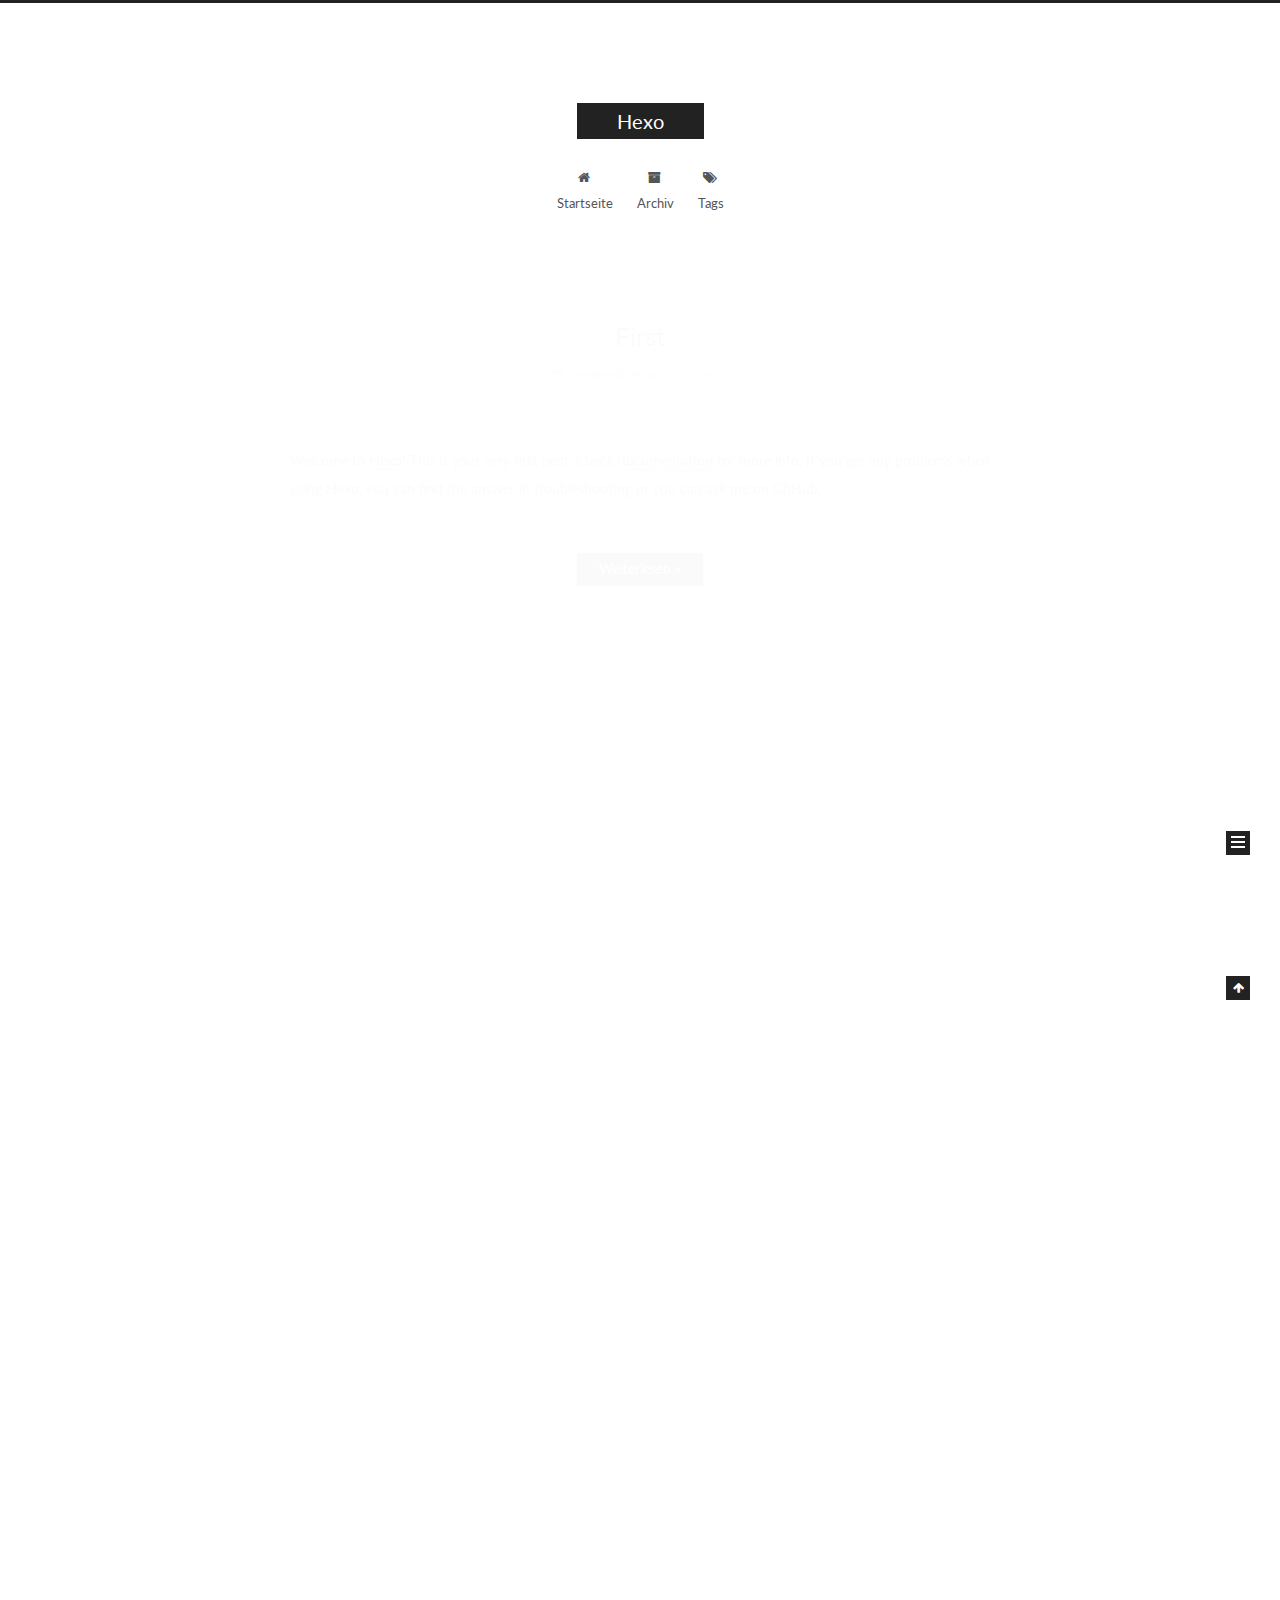
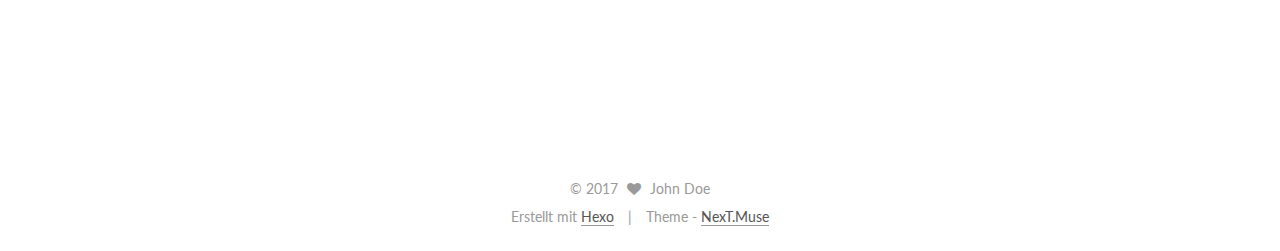
==== commit d28ad156: "Site updated: 2017-06-14 00:35:48" ====
--- a/index.html
+++ b/index.html
@@ -253,7 +253,7 @@
   
 
   <article class="post post-type-normal " itemscope itemtype="http://schema.org/Article">
-    <link itemprop="mainEntityOfPage" href="http://yoursite.com/2017/06/13/first/">
+    <link itemprop="mainEntityOfPage" href="http://yoursite.com/2017/06/14/first/">
 
     <span hidden itemprop="author" itemscope itemtype="http://schema.org/Person">
       <meta itemprop="name" content="John Doe">
@@ -272,7 +272,7 @@
         
           <h1 class="post-title" itemprop="name headline">
                 
-                <a class="post-title-link" href="/2017/06/13/first/" itemprop="url">First</a></h1>
+                <a class="post-title-link" href="/2017/06/14/first/" itemprop="url">First</a></h1>
         
 
         <div class="post-meta">
@@ -284,7 +284,123 @@
               
                 <span class="post-meta-item-text">Veröffentlicht am</span>
               
-              <time title="Post created" itemprop="dateCreated datePublished" datetime="2017-06-13T22:13:19+08:00">
+              <time title="Post created" itemprop="dateCreated datePublished" datetime="2017-06-14T00:35:26+08:00">
+                2017-06-14
+              </time>
+            
+
+            
+
+            
+          </span>
+
+          
+
+          
+            
+          
+
+          
+          
+
+          
+
+          
+
+          
+
+        </div>
+      </header>
+    
+
+    <div class="post-body" itemprop="articleBody">
+
+      
+      
+
+      
+        
+          <p>Welcome to <a href="https://hexo.io/" target="_blank" rel="external">Hexo</a>! This is your very first post. Check <a href="https://hexo.io/docs/" target="_blank" rel="external">documentation</a> for more info. If you get any problems when using Hexo, you can find the answer in <a href="https://hexo.io/docs/troubleshooting.html" target="_blank" rel="external">troubleshooting</a> or you can ask me on <a href="https://github.com/hexojs/hexo/issues" target="_blank" rel="external">GitHub</a>.</p>
+          <!--noindex-->
+          <div class="post-button text-center">
+            <a class="btn" href="/2017/06/14/first/#more" rel="contents">
+              Weiterlesen &raquo;
+            </a>
+          </div>
+          <!--/noindex-->
+        
+      
+    </div>
+
+    <div>
+      
+    </div>
+
+    <div>
+      
+    </div>
+
+    <div>
+      
+    </div>
+
+    <footer class="post-footer">
+      
+
+      
+
+      
+
+      
+      
+        <div class="post-eof"></div>
+      
+    </footer>
+  </article>
+
+
+    
+      
+
+  
+
+  
+  
+  
+
+  <article class="post post-type-normal " itemscope itemtype="http://schema.org/Article">
+    <link itemprop="mainEntityOfPage" href="http://yoursite.com/2017/06/13/hello-world/">
+
+    <span hidden itemprop="author" itemscope itemtype="http://schema.org/Person">
+      <meta itemprop="name" content="John Doe">
+      <meta itemprop="description" content="">
+      <meta itemprop="image" content="/images/avatar.gif">
+    </span>
+
+    <span hidden itemprop="publisher" itemscope itemtype="http://schema.org/Organization">
+      <meta itemprop="name" content="Hexo">
+    </span>
+
+    
+      <header class="post-header">
+
+        
+        
+          <h1 class="post-title" itemprop="name headline">
+                
+                <a class="post-title-link" href="/2017/06/13/hello-world/" itemprop="url">Hello World</a></h1>
+        
+
+        <div class="post-meta">
+          <span class="post-time">
+            
+              <span class="post-meta-item-icon">
+                <i class="fa fa-calendar-o"></i>
+              </span>
+              
+                <span class="post-meta-item-text">Veröffentlicht am</span>
+              
+              <time title="Post created" itemprop="dateCreated datePublished" datetime="2017-06-13T21:46:37+08:00">
                 2017-06-13
               </time>
             
@@ -364,126 +480,6 @@
 
 
     
-      
-
-  
-
-  
-  
-  
-
-  <article class="post post-type-normal " itemscope itemtype="http://schema.org/Article">
-    <link itemprop="mainEntityOfPage" href="http://yoursite.com/2017/06/13/hello-world/">
-
-    <span hidden itemprop="author" itemscope itemtype="http://schema.org/Person">
-      <meta itemprop="name" content="John Doe">
-      <meta itemprop="description" content="">
-      <meta itemprop="image" content="/images/avatar.gif">
-    </span>
-
-    <span hidden itemprop="publisher" itemscope itemtype="http://schema.org/Organization">
-      <meta itemprop="name" content="Hexo">
-    </span>
-
-    
-      <header class="post-header">
-
-        
-        
-          <h1 class="post-title" itemprop="name headline">
-                
-                <a class="post-title-link" href="/2017/06/13/hello-world/" itemprop="url">Hello World</a></h1>
-        
-
-        <div class="post-meta">
-          <span class="post-time">
-            
-              <span class="post-meta-item-icon">
-                <i class="fa fa-calendar-o"></i>
-              </span>
-              
-                <span class="post-meta-item-text">Veröffentlicht am</span>
-              
-              <time title="Post created" itemprop="dateCreated datePublished" datetime="2017-06-13T21:46:37+08:00">
-                2017-06-13
-              </time>
-            
-
-            
-
-            
-          </span>
-
-          
-
-          
-            
-          
-
-          
-          
-
-          
-
-          
-
-          
-
-        </div>
-      </header>
-    
-
-    <div class="post-body" itemprop="articleBody">
-
-      
-      
-
-      
-        
-          
-            <p>Welcome to <a href="https://hexo.io/" target="_blank" rel="external">Hexo</a>! This is your very first post. Check <a href="https://hexo.io/docs/" target="_blank" rel="external">documentation</a> for more info. If you get any problems when using Hexo, you can find the answer in <a href="https://hexo.io/docs/troubleshooting.html" target="_blank" rel="external">troubleshooting</a> or you can ask me on <a href="https://github.com/hexojs/hexo/issues" target="_blank" rel="external">GitHub</a>.</p>
-<h2 id="Quick-Start"><a href="#Quick-Start" class="headerlink" title="Quick Start"></a>Quick Start</h2><h3 id="Create-a-new-post"><a href="#Create-a-new-post" class="headerlink" title="Create a new post"></a>Create a new post</h3><figure class="highlight bash"><table><tr><td class="gutter"><pre><div class="line">1</div></pre></td><td class="code"><pre><div class="line">$ hexo new <span class="string">"My New Post"</span></div></pre></td></tr></table></figure>
-<p>More info: <a href="https://hexo.io/docs/writing.html" target="_blank" rel="external">Writing</a></p>
-<h3 id="Run-server"><a href="#Run-server" class="headerlink" title="Run server"></a>Run server</h3><figure class="highlight bash"><table><tr><td class="gutter"><pre><div class="line">1</div></pre></td><td class="code"><pre><div class="line">$ hexo server</div></pre></td></tr></table></figure>
-<p>More info: <a href="https://hexo.io/docs/server.html" target="_blank" rel="external">Server</a></p>
-<h3 id="Generate-static-files"><a href="#Generate-static-files" class="headerlink" title="Generate static files"></a>Generate static files</h3><figure class="highlight bash"><table><tr><td class="gutter"><pre><div class="line">1</div></pre></td><td class="code"><pre><div class="line">$ hexo generate</div></pre></td></tr></table></figure>
-<p>More info: <a href="https://hexo.io/docs/generating.html" target="_blank" rel="external">Generating</a></p>
-<h3 id="Deploy-to-remote-sites"><a href="#Deploy-to-remote-sites" class="headerlink" title="Deploy to remote sites"></a>Deploy to remote sites</h3><figure class="highlight bash"><table><tr><td class="gutter"><pre><div class="line">1</div></pre></td><td class="code"><pre><div class="line">$ hexo deploy</div></pre></td></tr></table></figure>
-<p>More info: <a href="https://hexo.io/docs/deployment.html" target="_blank" rel="external">Deployment</a></p>
-
-          
-        
-      
-    </div>
-
-    <div>
-      
-    </div>
-
-    <div>
-      
-    </div>
-
-    <div>
-      
-    </div>
-
-    <footer class="post-footer">
-      
-
-      
-
-      
-
-      
-      
-        <div class="post-eof"></div>
-      
-    </footer>
-  </article>
-
-
-    
   </section>
 
   
--- a/css/main.css
+++ b/css/main.css
@@ -1677,7 +1677,7 @@
   width: 4px;
   height: 4px;
   border-radius: 50%;
-  background: #39da05;
+  background: #2aff16;
 }
 .links-of-blogroll {
   font-size: 13px;
